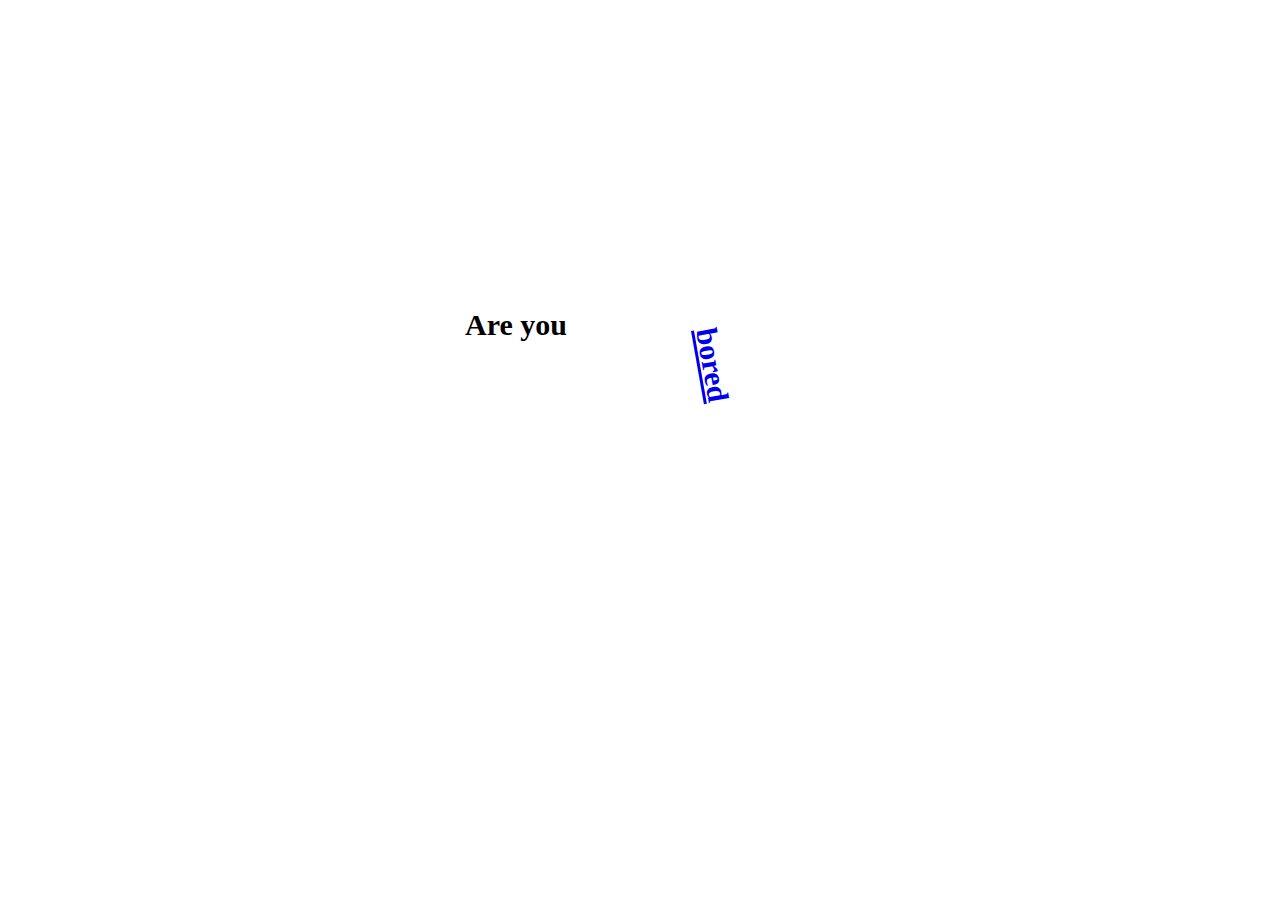
==== bored/index.html @ d6a406ba "are you bored" ====
<!DOCTYPE html>
<html>
    <head>
        <meta charset="UTF-8">
        <title>bored</title>

        <!--This is a link to the css style sheet where you can make styling rules that will be applied to all pages-->
        <link rel="stylesheet" href="../css/style.css">

    </head>
    <body>

    
        <div class="clock">
            <h1 class="title">
                Are you <a href="/index.html" class="boredd">bored </a>
            </h1>
        </div>

    </body>
</html>
---- css/style.css ----
/*This is a comment in CSS*/

body{
    font-family: Georgia, serif;
}

h1{
    font-size: 30px;
}

p{
    font-size: 20px;
}

.centered-wrapper{
    width:800px;
    margin: 0 auto;
    text-align: center;
    padding-top: 100px;
}


.clock{
    width:800px;
    margin: 0 auto;
    text-align: center;
    padding-top: 300px;
}

/* When giving a child element position absolute you should give the parent position value as well */
/* The child will then be positioned absolute in realtion to the box container of the parent */
/* positioning elements on the page is fundamental to understanding CSS: https://developer.mozilla.org/en-US/docs/Web/CSS/position */
.title{
    position: relative;
    width: 350px;
    text-align: left;
    margin: 0 auto;
}
.title a{
    position: absolute;
}
.title a.forking{
    left: 78%;
    top: -20px;
    rotate: -18deg;
}
.title a.paths{
    left: 78%;
    top: 30px;
    rotate: 28deg;
}

.title a.bored{
    left: 68%;
    top: 30px;
    rotate: 28deg;
}
.title a.boredd{
    left: 60%;
    top: 40px;
    rotate: 80deg;
}

a.dead-link:hover{
    opacity: 0;
}

span#ghost{
    opacity: 0.4;
}
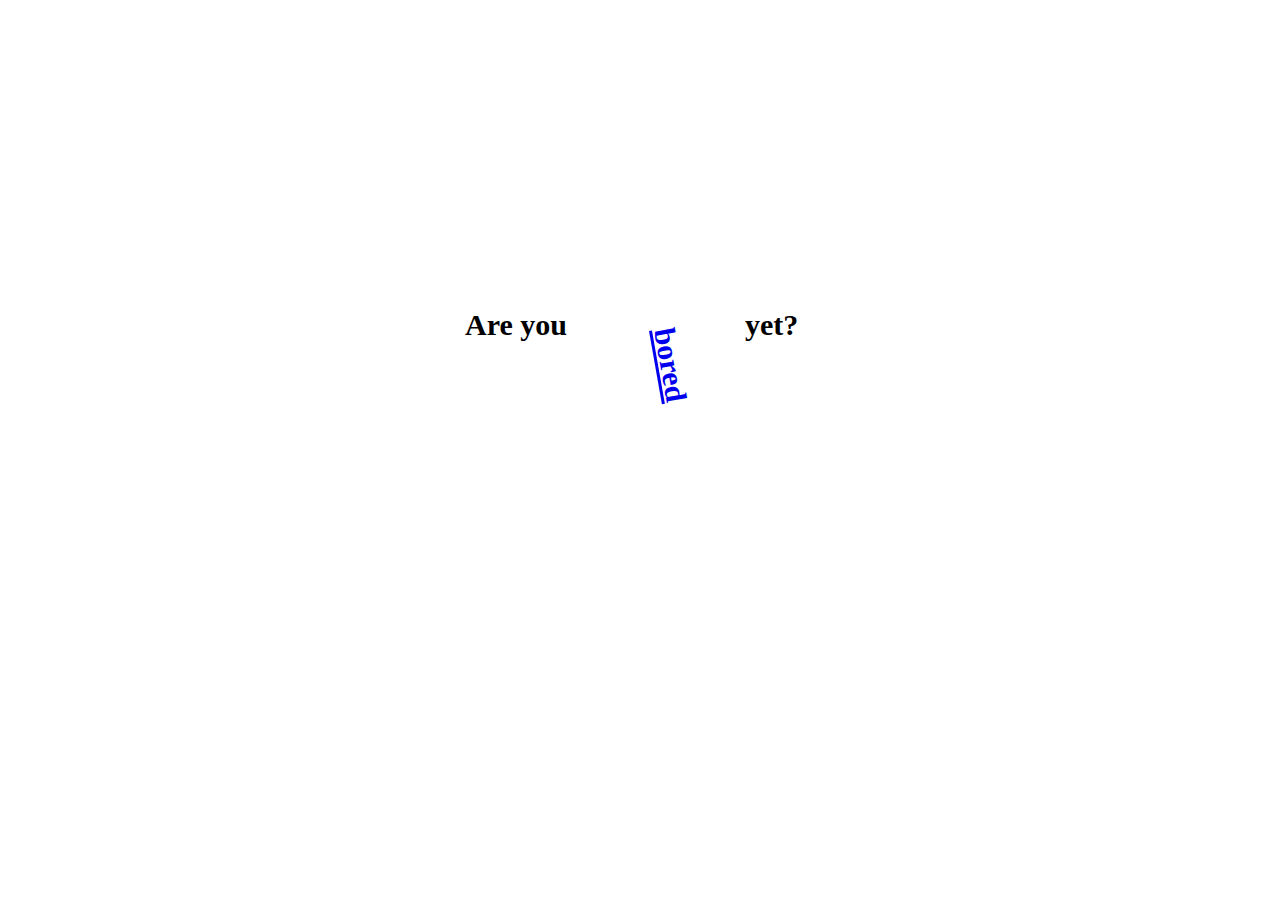
==== commit 160576b8: "yet" ====
--- a/bored/index.html
+++ b/bored/index.html
@@ -13,7 +13,7 @@
     
         <div class="clock">
             <h1 class="title">
-                Are you <a href="/index.html" class="boredd">bored </a>
+                Are you <a href="/index.html" class="boredd">bored </a> <a class="forking">yet?</a>
             </h1>
         </div>
 
--- a/css/style.css
+++ b/css/style.css
@@ -41,9 +41,9 @@
     position: absolute;
 }
 .title a.forking{
-    left: 78%;
-    top: -20px;
-    rotate: -18deg;
+    left: 80%;
+    top: 0px;
+    rotate: 0deg;
 }
 .title a.paths{
     left: 78%;
@@ -52,12 +52,12 @@
 }
 
 .title a.bored{
-    left: 68%;
+    left: 48%;
     top: 30px;
     rotate: 28deg;
 }
 .title a.boredd{
-    left: 60%;
+    left: 48%;
     top: 40px;
     rotate: 80deg;
 }
